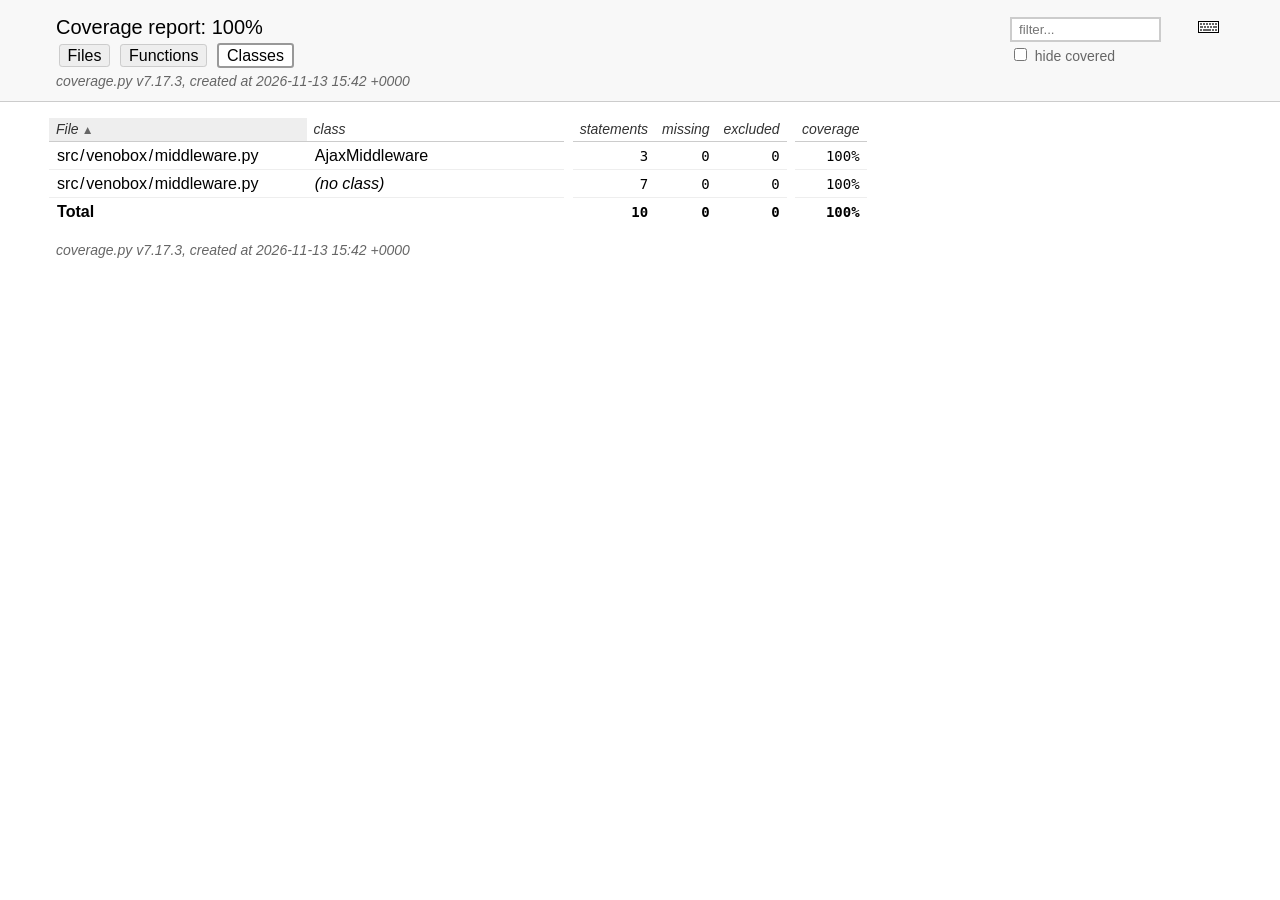
==== htmlcov/class_index.html @ b7a3fd44 "ci: Update coverage data" ====
<!DOCTYPE html>
<html lang="en">
<head>
    <meta http-equiv="Content-Type" content="text/html; charset=utf-8">
    <title>Coverage report</title>
    <link rel="icon" sizes="32x32" href="favicon_32_cb_c827f16f.png">
    <link rel="stylesheet" href="style_cb_4667309f.css" type="text/css">
    <script src="coverage_html_cb_54cfdca1.js" defer></script>
</head>
<body class="indexfile">
<header>
    <div class="content">
        <h1>Coverage report:
            <span class="pc_cov">100%</span>
        </h1>
        <aside id="help_panel_wrapper">
            <input id="help_panel_state" type="checkbox">
            <label for="help_panel_state">
                <img id="keyboard_icon" src="keybd_closed_cb_900cfef5.png" alt="Show/hide keyboard shortcuts">
            </label>
            <div id="help_panel">
                <p class="legend">Shortcuts on this page</p>
                <div class="keyhelp">
                    <p>
                        <kbd>f</kbd>
                        <kbd>n</kbd>
                        <kbd>s</kbd>
                        <kbd>m</kbd>
                        <kbd>x</kbd>
                        <kbd>c</kbd>
                        &nbsp; change column sorting
                    </p>
                    <p>
                        <kbd>[</kbd>
                        <kbd>]</kbd>
                        &nbsp; prev/next file
                    </p>
                    <p>
                        <kbd>?</kbd> &nbsp; show/hide this help
                    </p>
                </div>
            </div>
        </aside>
        <form id="filter_container">
            <input id="filter" type="text" value="" placeholder="filter...">
            <div>
                <input id="hide100" type="checkbox" >
                <label for="hide100">hide covered</label>
            </div>
        </form>
        <h2>
                <a class="button" href="index.html">Files</a>
                <a class="button" href="function_index.html">Functions</a>
                <a class="button current">Classes</a>
        </h2>
        <p class="text">
            <a class="nav" href="https://coverage.readthedocs.io/en/7.17.3">coverage.py v7.17.3</a>,
            created at 2026-11-13 15:42 +0000
        </p>
    </div>
</header>
<main id="index">
    <table class="index" data-sortable>
        <thead>
            <tr class="tablehead" title="Click to sort">
                <th id="file" class="name" aria-sort="none" data-shortcut="f">File<span class="arrows"></span></th>
                <th id="region" class="name" aria-sort="none" data-default-sort-order="ascending" data-shortcut="n">class<span class="arrows"></span></th>
                <th class="spacer">&nbsp;</th>
                <th id="statements" aria-sort="none" data-default-sort-order="descending" data-shortcut="s">statements<span class="arrows"></span></th>
                <th id="missing" aria-sort="none" data-default-sort-order="descending" data-shortcut="m">missing<span class="arrows"></span></th>
                <th id="excluded" aria-sort="none" data-default-sort-order="descending" data-shortcut="x">excluded<span class="arrows"></span></th>
                <th class="spacer">&nbsp;</th>
                <th id="coverage" aria-sort="none" data-shortcut="c">coverage<span class="arrows"></span></th>
            </tr>
        </thead>
        <tbody>
            <tr class="region">
                <td class="name"><a href="z_7f1be014bccb2f4d_middleware_py.html#t14">src<span class="sep">/</span>venobox<span class="sep">/</span>middleware.py</a></td>
                <td class="name"><a href="z_7f1be014bccb2f4d_middleware_py.html#t14"><data value='AjaxMiddleware'>AjaxMiddleware</data></a></td>
                <td class="spacer">&nbsp;</td>
                <td>3</td>
                <td>0</td>
                <td>0</td>
                <td class="spacer">&nbsp;</td>
                <td data-ratio="3 3">100%</td>
            </tr>
            <tr class="region">
                <td class="name"><a href="z_7f1be014bccb2f4d_middleware_py.html">src<span class="sep">/</span>venobox<span class="sep">/</span>middleware.py</a></td>
                <td class="name"><a href="z_7f1be014bccb2f4d_middleware_py.html"><data value=''><span class='no-noun'>(no class)</span></data></a></td>
                <td class="spacer">&nbsp;</td>
                <td>7</td>
                <td>0</td>
                <td>0</td>
                <td class="spacer">&nbsp;</td>
                <td data-ratio="7 7">100%</td>
            </tr>
        </tbody>
        <tfoot>
            <tr class="total">
                <td class="name">Total</td>
                <td class="name">&nbsp;</td>
                <td class="spacer">&nbsp;</td>
                <td>10</td>
                <td>0</td>
                <td>0</td>
                <td class="spacer">&nbsp;</td>
                <td data-ratio="10 10">100%</td>
            </tr>
        </tfoot>
    </table>
    <p id="no_rows">
        No items found using the specified filter.
    </p>
</main>
<footer>
    <div class="content">
        <p>
            <a class="nav" href="https://coverage.readthedocs.io/en/7.17.3">coverage.py v7.17.3</a>,
            created at 2026-11-13 15:42 +0000
        </p>
    </div>
    <aside class="hidden">
        <a id="prevFileLink" class="nav" href=""></a>
        <a id="nextFileLink" class="nav" href=""></a>
        <button type="button" class="button_prev_file" data-shortcut="["></button>
        <button type="button" class="button_next_file" data-shortcut="]"></button>
        <button type="button" class="button_show_hide_help" data-shortcut="?"></button>
    </aside>
</footer>
</body>
</html>
---- htmlcov/style_cb_4667309f.css ----
@charset "UTF-8";
/* Licensed under the Apache License: http://www.apache.org/licenses/LICENSE-2.0 */
/* For details: https://github.com/coveragepy/coveragepy/blob/main/NOTICE.txt */
/* Don't edit this .css file. Edit the .scss file instead! */
html, body, h1, h2, h3, p, table, td, th { margin: 0; padding: 0; border: 0; font-weight: inherit; font-style: inherit; font-size: 100%; font-family: inherit; vertical-align: baseline; }

body { font-family: -apple-system, BlinkMacSystemFont, "Segoe UI", Roboto, Ubuntu, Cantarell, "Helvetica Neue", sans-serif; font-size: 1em; background: #fff; color: #000; }

@media (prefers-color-scheme: dark) { body { background: #1e1e1e; } }

@media (prefers-color-scheme: dark) { body { color: #eee; } }

html > body { font-size: 16px; }

a:active, a:focus { outline: 2px dashed #007acc; }

p { font-size: .875em; line-height: 1.4em; }

table { border-collapse: collapse; }

td { vertical-align: top; }

table tr.hidden { display: none !important; }

p#no_rows { display: none; font-size: 1.15em; font-family: -apple-system, BlinkMacSystemFont, "Segoe UI", Roboto, Ubuntu, Cantarell, "Helvetica Neue", sans-serif; }

a.nav { text-decoration: none; color: inherit; }

a.nav:hover { text-decoration: underline; color: inherit; }

.hidden { display: none; }

header { background: #f8f8f8; width: 100%; z-index: 2; border-bottom: 1px solid #ccc; }

@media (prefers-color-scheme: dark) { header { background: black; } }

@media (prefers-color-scheme: dark) { header { border-color: #333; } }

header .content { padding: 1rem 3.5rem; }

header h2 { margin-top: .5em; font-size: 1em; }

header h2 a.button { font-family: inherit; font-size: inherit; border: 1px solid; border-radius: .2em; background: #eee; color: inherit; text-decoration: none; padding: .1em .5em; margin: 1px calc(.1em + 1px); cursor: pointer; border-color: #ccc; }

@media (prefers-color-scheme: dark) { header h2 a.button { background: #333; } }

@media (prefers-color-scheme: dark) { header h2 a.button { border-color: #444; } }

header h2 a.button.current { border: 2px solid; background: #fff; border-color: #999; cursor: default; }

@media (prefers-color-scheme: dark) { header h2 a.button.current { background: #1e1e1e; } }

@media (prefers-color-scheme: dark) { header h2 a.button.current { border-color: #777; } }

header p.text { margin: .5em 0 -.5em; color: #666; font-style: italic; }

@media (prefers-color-scheme: dark) { header p.text { color: #aaa; } }

header.sticky { position: fixed; left: 0; right: 0; height: 2.5em; }

header.sticky .text { display: none; }

header.sticky h1, header.sticky h2 { font-size: 1em; margin-top: 0; display: inline-block; }

header.sticky .content { padding: 0.5rem 3.5rem; }

header.sticky .content p { font-size: 1em; }

header.sticky ~ #source { padding-top: 6.5em; }

main { position: relative; z-index: 1; }

footer { margin: 1rem 3.5rem; }

footer .content { padding: 0; color: #666; font-style: italic; }

@media (prefers-color-scheme: dark) { footer .content { color: #aaa; } }

#index { margin: 1rem 0 0 3.5rem; }

h1 { font-size: 1.25em; display: inline-block; }

#filter_container { float: right; margin: 0 2em 0 0; line-height: 1.66em; }

#filter_container #filter { width: 10em; padding: 0.2em 0.5em; border: 2px solid #ccc; background: #fff; color: #000; }

@media (prefers-color-scheme: dark) { #filter_container #filter { border-color: #444; } }

@media (prefers-color-scheme: dark) { #filter_container #filter { background: #1e1e1e; } }

@media (prefers-color-scheme: dark) { #filter_container #filter { color: #eee; } }

#filter_container #filter:focus { border-color: #007acc; }

#filter_container :disabled ~ label { color: #ccc; }

@media (prefers-color-scheme: dark) { #filter_container :disabled ~ label { color: #444; } }

#filter_container label { font-size: .875em; color: #666; }

@media (prefers-color-scheme: dark) { #filter_container label { color: #aaa; } }

header button { font-family: inherit; font-size: inherit; border: 1px solid; border-radius: .2em; background: #eee; color: inherit; text-decoration: none; padding: .1em .5em; margin: 1px calc(.1em + 1px); cursor: pointer; border-color: #ccc; }

@media (prefers-color-scheme: dark) { header button { background: #333; } }

@media (prefers-color-scheme: dark) { header button { border-color: #444; } }

header button:active, header button:focus { outline: 2px dashed #007acc; }

header button.run { background: #eeffee; }

@media (prefers-color-scheme: dark) { header button.run { background: #373d29; } }

header button.run.show_run { background: #dfd; border: 2px solid #00dd00; margin: 0 .1em; }

@media (prefers-color-scheme: dark) { header button.run.show_run { background: #373d29; } }

header button.mis { background: #ffeeee; }

@media (prefers-color-scheme: dark) { header button.mis { background: #4b1818; } }

header button.mis.show_mis { background: #fdd; border: 2px solid #ff0000; margin: 0 .1em; }

@media (prefers-color-scheme: dark) { header button.mis.show_mis { background: #4b1818; } }

header button.exc { background: #f7f7f7; }

@media (prefers-color-scheme: dark) { header button.exc { background: #333; } }

header button.exc.show_exc { background: #eee; border: 2px solid #808080; margin: 0 .1em; }

@media (prefers-color-scheme: dark) { header button.exc.show_exc { background: #333; } }

header button.par { background: #ffffd5; }

@media (prefers-color-scheme: dark) { header button.par { background: #650; } }

header button.par.show_par { background: #ffa; border: 2px solid #bbbb00; margin: 0 .1em; }

@media (prefers-color-scheme: dark) { header button.par.show_par { background: #650; } }

#help_panel, #source p .annotate.long { display: none; position: absolute; z-index: 999; background: #ffffcc; border: 1px solid #888; border-radius: .2em; color: #333; padding: .25em .5em; }

#source p .annotate.long { white-space: normal; float: right; top: 1.75em; right: 1em; height: auto; }

#help_panel_wrapper { float: right; position: relative; }

#keyboard_icon { margin: 5px; }

#help_panel_state { display: none; }

#help_panel { top: 25px; right: 0; padding: .75em; border: 1px solid #883; color: #333; }

#help_panel .keyhelp p { margin-top: .75em; }

#help_panel .legend { font-style: italic; margin-bottom: 1em; }

.indexfile #help_panel { width: 25em; }

.pyfile #help_panel { width: 18em; }

#help_panel_state:checked ~ #help_panel { display: block; }

kbd { border: 1px solid black; border-color: #888 #333 #333 #888; padding: .1em .35em; font-family: SFMono-Regular, Menlo, Monaco, Consolas, monospace; font-weight: bold; background: #eee; border-radius: 3px; }

.sep { padding: 0 .1em; }

#source { padding: 1em 0 1em 3.5rem; font-family: SFMono-Regular, Menlo, Monaco, Consolas, monospace; }

#source p { position: relative; white-space: pre; }

#source p * { box-sizing: border-box; }

#source p .n { float: left; text-align: right; width: 3.5rem; box-sizing: border-box; margin-left: -3.5rem; padding-right: 1em; color: #999; user-select: none; }

@media (prefers-color-scheme: dark) { #source p .n { color: #777; } }

#source p .n.highlight { background: #ffdd00; }

#source p .n a { scroll-margin-top: 6em; text-decoration: none; color: #999; }

@media (prefers-color-scheme: dark) { #source p .n a { color: #777; } }

#source p .n a:hover { text-decoration: underline; color: #999; }

@media (prefers-color-scheme: dark) { #source p .n a:hover { color: #777; } }

#source p .t { display: inline-block; width: 100%; box-sizing: border-box; margin-left: -.5em; padding-left: 0.3em; border-left: 0.2em solid #fff; }

@media (prefers-color-scheme: dark) { #source p .t { border-color: #1e1e1e; } }

#source p .t:hover { background: #f2f2f2; }

@media (prefers-color-scheme: dark) { #source p .t:hover { background: #282828; } }

#source p .t:hover ~ .r .annotate.long { display: block; }

#source p .t .com { color: #008000; font-style: italic; line-height: 1px; }

@media (prefers-color-scheme: dark) { #source p .t .com { color: #6a9955; } }

#source p .t .key { font-weight: bold; line-height: 1px; }

#source p .t .str, #source p .t .fst { color: #0451a5; }

@media (prefers-color-scheme: dark) { #source p .t .str, #source p .t .fst { color: #9cdcfe; } }

#source p.mis .t { border-left: 0.2em solid #ff0000; }

#source p.mis.show_mis .t { background: #fdd; }

@media (prefers-color-scheme: dark) { #source p.mis.show_mis .t { background: #4b1818; } }

#source p.mis.show_mis .t:hover { background: #f2d2d2; }

@media (prefers-color-scheme: dark) { #source p.mis.show_mis .t:hover { background: #532323; } }

#source p.mis.mis2 .t { border-left: 0.2em dotted #ff0000; }

#source p.mis.mis2.show_mis .t { background: #ffeeee; }

@media (prefers-color-scheme: dark) { #source p.mis.mis2.show_mis .t { background: #351b1b; } }

#source p.mis.mis2.show_mis .t:hover { background: #f2d2d2; }

@media (prefers-color-scheme: dark) { #source p.mis.mis2.show_mis .t:hover { background: #532323; } }

#source p.run .t { border-left: 0.2em solid #00dd00; }

#source p.run.show_run .t { background: #dfd; }

@media (prefers-color-scheme: dark) { #source p.run.show_run .t { background: #373d29; } }

#source p.run.show_run .t:hover { background: #d2f2d2; }

@media (prefers-color-scheme: dark) { #source p.run.show_run .t:hover { background: #404633; } }

#source p.run.run2 .t { border-left: 0.2em dotted #00dd00; }

#source p.run.run2.show_run .t { background: #eeffee; }

@media (prefers-color-scheme: dark) { #source p.run.run2.show_run .t { background: #2b2e24; } }

#source p.run.run2.show_run .t:hover { background: #d2f2d2; }

@media (prefers-color-scheme: dark) { #source p.run.run2.show_run .t:hover { background: #404633; } }

#source p.exc .t { border-left: 0.2em solid #808080; }

#source p.exc.show_exc .t { background: #eee; }

@media (prefers-color-scheme: dark) { #source p.exc.show_exc .t { background: #333; } }

#source p.exc.show_exc .t:hover { background: #e2e2e2; }

@media (prefers-color-scheme: dark) { #source p.exc.show_exc .t:hover { background: #3c3c3c; } }

#source p.exc.exc2 .t { border-left: 0.2em dotted #808080; }

#source p.exc.exc2.show_exc .t { background: #f7f7f7; }

@media (prefers-color-scheme: dark) { #source p.exc.exc2.show_exc .t { background: #292929; } }

#source p.exc.exc2.show_exc .t:hover { background: #e2e2e2; }

@media (prefers-color-scheme: dark) { #source p.exc.exc2.show_exc .t:hover { background: #3c3c3c; } }

#source p.par .t { border-left: 0.2em solid #bbbb00; }

#source p.par.show_par .t { background: #ffa; }

@media (prefers-color-scheme: dark) { #source p.par.show_par .t { background: #650; } }

#source p.par.show_par .t:hover { background: #f2f2a2; }

@media (prefers-color-scheme: dark) { #source p.par.show_par .t:hover { background: #6d5d0c; } }

#source p.par.par2 .t { border-left: 0.2em dotted #bbbb00; }

#source p.par.par2.show_par .t { background: #ffffd5; }

@media (prefers-color-scheme: dark) { #source p.par.par2.show_par .t { background: #423a0f; } }

#source p.par.par2.show_par .t:hover { background: #f2f2a2; }

@media (prefers-color-scheme: dark) { #source p.par.par2.show_par .t:hover { background: #6d5d0c; } }

#source p .r { position: absolute; top: 0; right: 2.5em; font-family: -apple-system, BlinkMacSystemFont, "Segoe UI", Roboto, Ubuntu, Cantarell, "Helvetica Neue", sans-serif; }

#source p .annotate { font-family: -apple-system, BlinkMacSystemFont, "Segoe UI", Roboto, Ubuntu, Cantarell, "Helvetica Neue", sans-serif; color: #666; padding-right: .5em; }

@media (prefers-color-scheme: dark) { #source p .annotate { color: #ddd; } }

#source p .annotate.short:hover ~ .long { display: block; }

#source p .annotate.long { width: 30em; right: 2.5em; }

#source p input { display: none; }

#source p input ~ .r label.ctx { cursor: pointer; border-radius: .25em; }

#source p input ~ .r label.ctx::before { content: "▶ "; }

#source p input ~ .r label.ctx:hover { background: #e8f4ff; color: #666; }

@media (prefers-color-scheme: dark) { #source p input ~ .r label.ctx:hover { background: #0f3a42; } }

@media (prefers-color-scheme: dark) { #source p input ~ .r label.ctx:hover { color: #aaa; } }

#source p input:checked ~ .r label.ctx { background: #d0e8ff; color: #666; border-radius: .75em .75em 0 0; padding: 0 .5em; margin: -.25em 0; }

@media (prefers-color-scheme: dark) { #source p input:checked ~ .r label.ctx { background: #056; } }

@media (prefers-color-scheme: dark) { #source p input:checked ~ .r label.ctx { color: #aaa; } }

#source p input:checked ~ .r label.ctx::before { content: "▼ "; }

#source p input:checked ~ .ctxs { padding: .25em .5em; overflow-y: scroll; max-height: 10.5em; }

#source p label.ctx { color: #999; display: inline-block; padding: 0 .5em; font-size: .8333em; }

@media (prefers-color-scheme: dark) { #source p label.ctx { color: #777; } }

#source p .ctxs { display: block; max-height: 0; overflow-y: hidden; transition: all .2s; padding: 0 .5em; font-family: -apple-system, BlinkMacSystemFont, "Segoe UI", Roboto, Ubuntu, Cantarell, "Helvetica Neue", sans-serif; white-space: nowrap; background: #d0e8ff; border-radius: .25em; margin-right: 1.75em; text-align: right; }

@media (prefers-color-scheme: dark) { #source p .ctxs { background: #056; } }

#index { font-family: SFMono-Regular, Menlo, Monaco, Consolas, monospace; font-size: 0.875em; }

#index table.index { margin-left: -.5em; }

#index td, #index th { text-align: right; vertical-align: baseline; padding: .25em .5em; border-bottom: 1px solid #eee; }

@media (prefers-color-scheme: dark) { #index td, #index th { border-color: #333; } }

#index td.name, #index th.name { text-align: left; width: auto; font-family: -apple-system, BlinkMacSystemFont, "Segoe UI", Roboto, Ubuntu, Cantarell, "Helvetica Neue", sans-serif; min-width: 15em; }

#index td.left, #index th.left { text-align: left; }

#index td.spacer, #index th.spacer { border: none; padding: 0; }

#index td.spacer:hover, #index th.spacer:hover { background: inherit; }

#index th { font-family: -apple-system, BlinkMacSystemFont, "Segoe UI", Roboto, Ubuntu, Cantarell, "Helvetica Neue", sans-serif; font-style: italic; color: #333; border-color: #ccc; cursor: pointer; }

@media (prefers-color-scheme: dark) { #index th { color: #ddd; } }

@media (prefers-color-scheme: dark) { #index th { border-color: #444; } }

#index th:hover { background: #eee; }

@media (prefers-color-scheme: dark) { #index th:hover { background: #333; } }

#index th .arrows { color: #666; font-size: 85%; font-family: sans-serif; font-style: normal; pointer-events: none; }

#index th[aria-sort="ascending"], #index th[aria-sort="descending"] { white-space: nowrap; background: #eee; padding-left: .5em; }

@media (prefers-color-scheme: dark) { #index th[aria-sort="ascending"], #index th[aria-sort="descending"] { background: #333; } }

#index th[aria-sort="ascending"] .arrows::after { content: " ▲"; }

#index th[aria-sort="descending"] .arrows::after { content: " ▼"; }

#index tr.grouphead th { cursor: default; font-style: normal; border-color: #999; }

@media (prefers-color-scheme: dark) { #index tr.grouphead th { border-color: #777; } }

#index td.name { font-size: 1.15em; }

#index td.name a { text-decoration: none; color: inherit; }

#index td.name .no-noun { font-style: italic; }

#index tr.total td, #index tr.total_dynamic td { font-weight: bold; border-bottom: none; }

#index tr.region:hover { background: #eee; }

@media (prefers-color-scheme: dark) { #index tr.region:hover { background: #333; } }

#index tr.region:hover td.name { text-decoration: underline; color: inherit; }

#scroll_marker { position: fixed; z-index: 3; right: 0; top: 0; width: 16px; height: 100%; background: #fff; border-left: 1px solid #eee; will-change: transform; }

@media (prefers-color-scheme: dark) { #scroll_marker { background: #1e1e1e; } }

@media (prefers-color-scheme: dark) { #scroll_marker { border-color: #333; } }

#scroll_marker .marker { background: #ccc; position: absolute; min-height: 3px; width: 100%; }

@media (prefers-color-scheme: dark) { #scroll_marker .marker { background: #444; } }
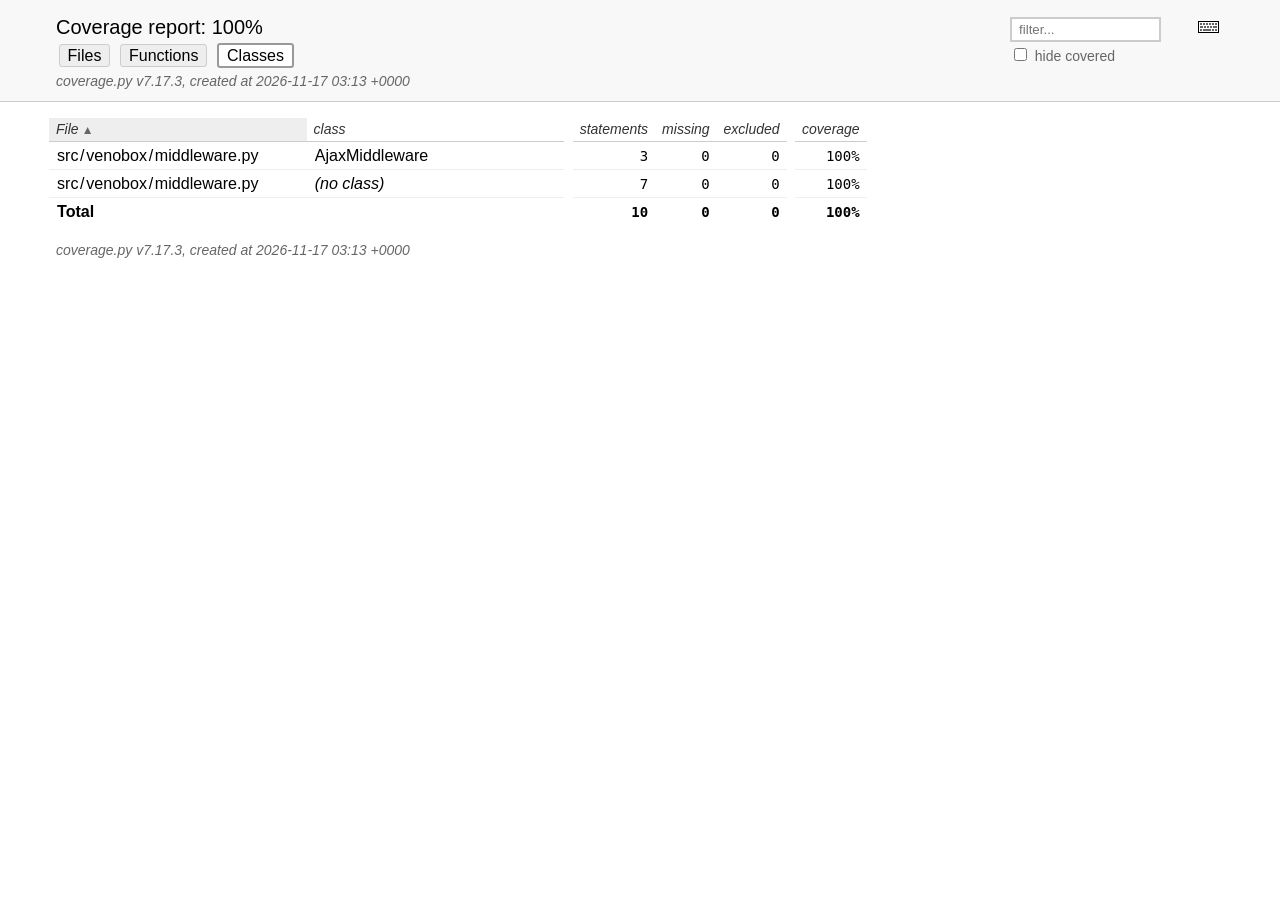
==== commit 5211d03d: "ci: Update coverage data" ====
--- a/htmlcov/class_index.html
+++ b/htmlcov/class_index.html
@@ -55,7 +55,7 @@
         </h2>
         <p class="text">
             <a class="nav" href="https://coverage.readthedocs.io/en/7.17.3">coverage.py v7.17.3</a>,
-            created at 2026-11-13 15:42 +0000
+            created at 2026-11-17 03:13 +0000
         </p>
     </div>
 </header>
@@ -116,7 +116,7 @@
     <div class="content">
         <p>
             <a class="nav" href="https://coverage.readthedocs.io/en/7.17.3">coverage.py v7.17.3</a>,
-            created at 2026-11-13 15:42 +0000
+            created at 2026-11-17 03:13 +0000
         </p>
     </div>
     <aside class="hidden">
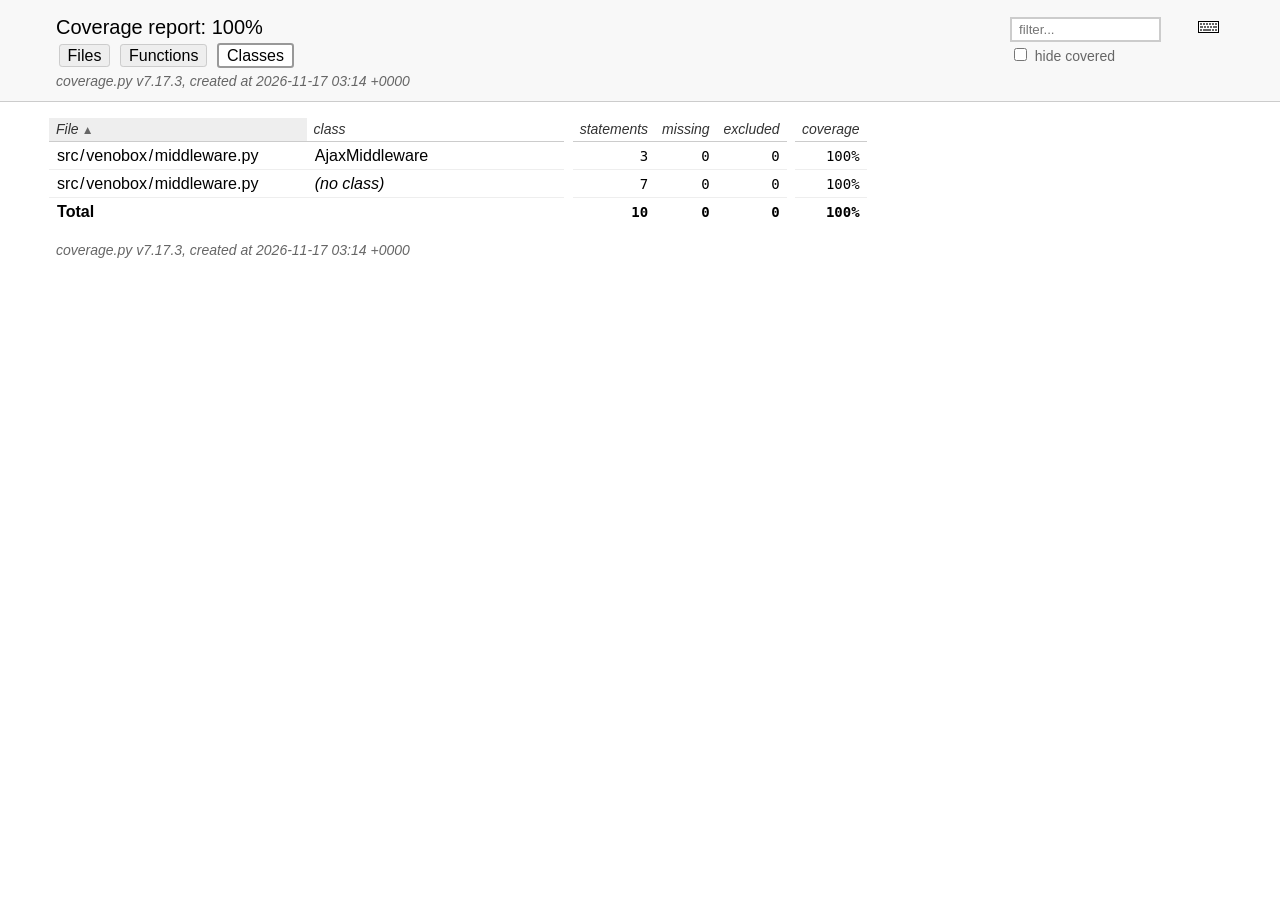
==== commit 8c45e0db: "ci: Update coverage data" ====
--- a/htmlcov/class_index.html
+++ b/htmlcov/class_index.html
@@ -55,7 +55,7 @@
         </h2>
         <p class="text">
             <a class="nav" href="https://coverage.readthedocs.io/en/7.17.3">coverage.py v7.17.3</a>,
-            created at 2026-11-17 03:13 +0000
+            created at 2026-11-17 03:14 +0000
         </p>
     </div>
 </header>
@@ -116,7 +116,7 @@
     <div class="content">
         <p>
             <a class="nav" href="https://coverage.readthedocs.io/en/7.17.3">coverage.py v7.17.3</a>,
-            created at 2026-11-17 03:13 +0000
+            created at 2026-11-17 03:14 +0000
         </p>
     </div>
     <aside class="hidden">
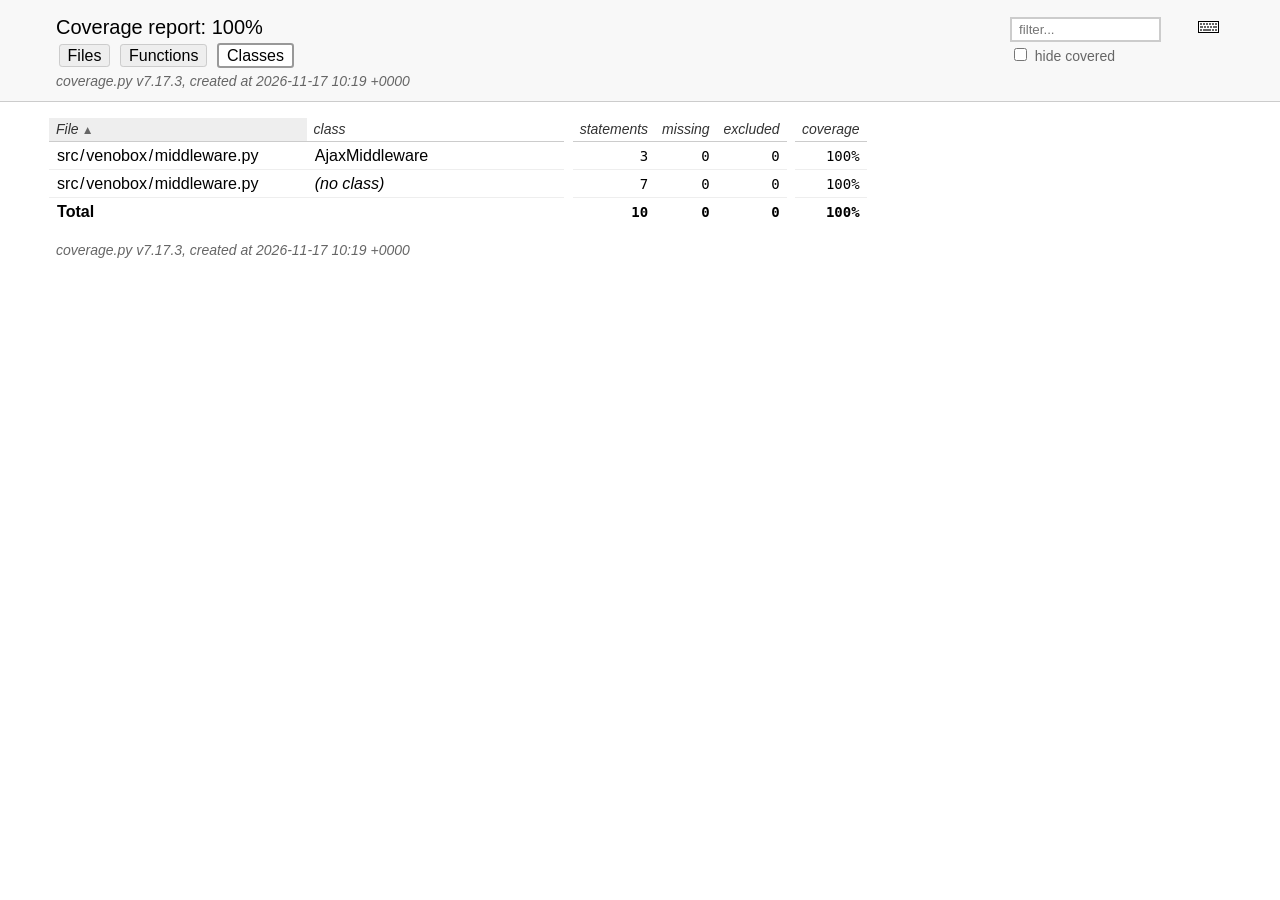
==== commit c370bc85: "ci: Update coverage data" ====
--- a/htmlcov/class_index.html
+++ b/htmlcov/class_index.html
@@ -55,7 +55,7 @@
         </h2>
         <p class="text">
             <a class="nav" href="https://coverage.readthedocs.io/en/7.17.3">coverage.py v7.17.3</a>,
-            created at 2026-11-17 03:14 +0000
+            created at 2026-11-17 10:19 +0000
         </p>
     </div>
 </header>
@@ -116,7 +116,7 @@
     <div class="content">
         <p>
             <a class="nav" href="https://coverage.readthedocs.io/en/7.17.3">coverage.py v7.17.3</a>,
-            created at 2026-11-17 03:14 +0000
+            created at 2026-11-17 10:19 +0000
         </p>
     </div>
     <aside class="hidden">
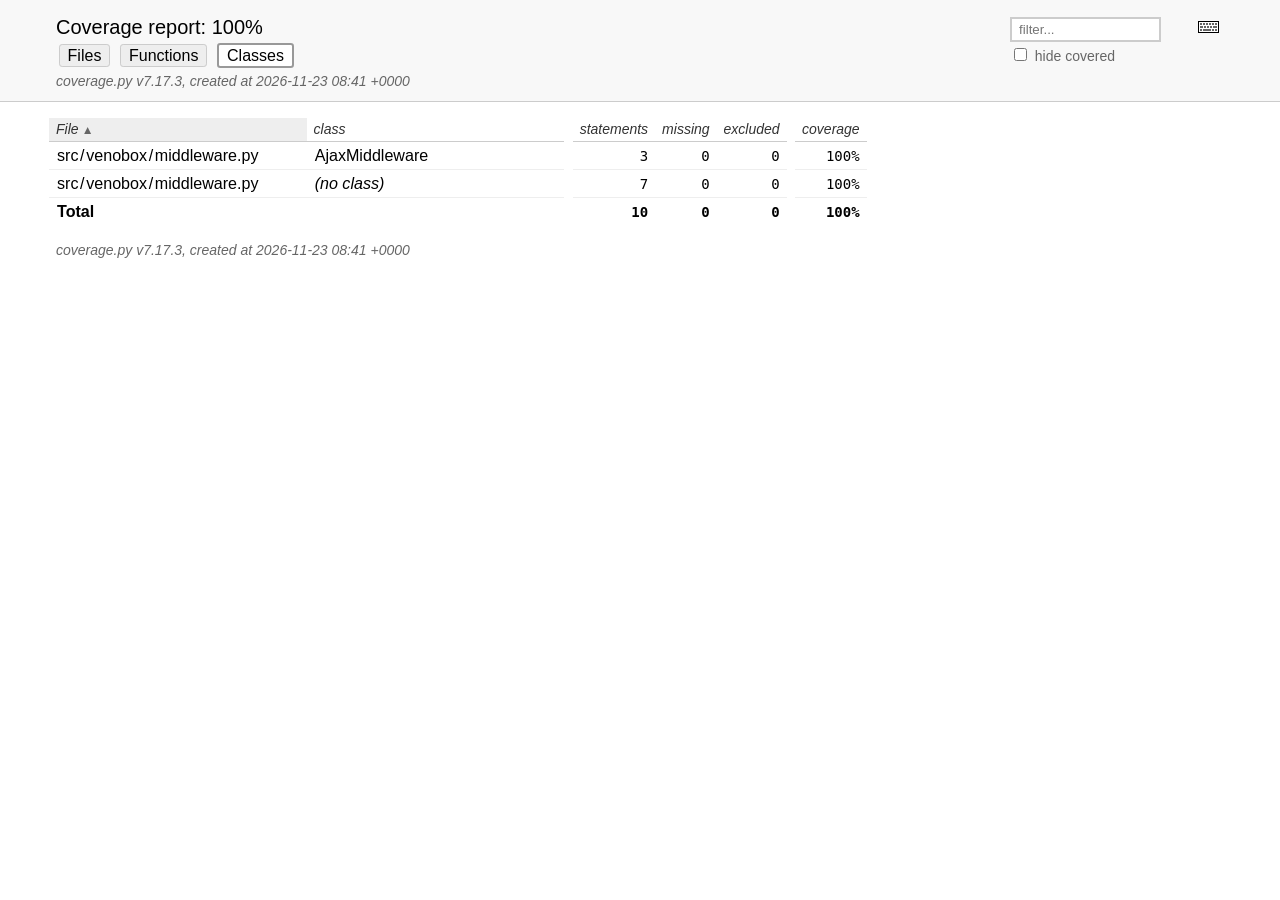
==== commit d068b85f: "ci: Update coverage data" ====
--- a/htmlcov/class_index.html
+++ b/htmlcov/class_index.html
@@ -55,7 +55,7 @@
         </h2>
         <p class="text">
             <a class="nav" href="https://coverage.readthedocs.io/en/7.17.3">coverage.py v7.17.3</a>,
-            created at 2026-11-17 10:19 +0000
+            created at 2026-11-23 08:41 +0000
         </p>
     </div>
 </header>
@@ -116,7 +116,7 @@
     <div class="content">
         <p>
             <a class="nav" href="https://coverage.readthedocs.io/en/7.17.3">coverage.py v7.17.3</a>,
-            created at 2026-11-17 10:19 +0000
+            created at 2026-11-23 08:41 +0000
         </p>
     </div>
     <aside class="hidden">
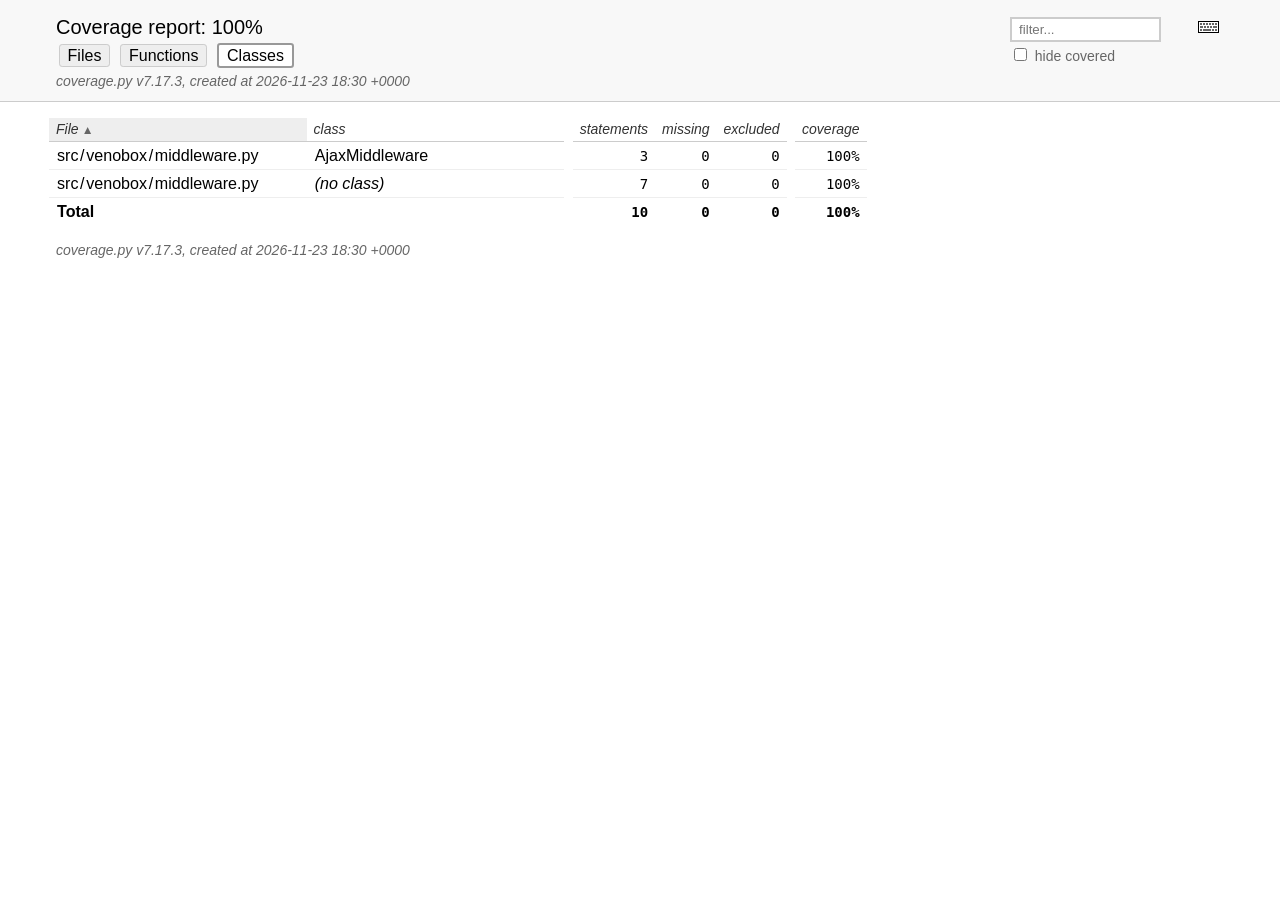
==== commit fd27c69a: "ci: Update coverage data" ====
--- a/htmlcov/class_index.html
+++ b/htmlcov/class_index.html
@@ -55,7 +55,7 @@
         </h2>
         <p class="text">
             <a class="nav" href="https://coverage.readthedocs.io/en/7.17.3">coverage.py v7.17.3</a>,
-            created at 2026-11-23 08:41 +0000
+            created at 2026-11-23 18:30 +0000
         </p>
     </div>
 </header>
@@ -116,7 +116,7 @@
     <div class="content">
         <p>
             <a class="nav" href="https://coverage.readthedocs.io/en/7.17.3">coverage.py v7.17.3</a>,
-            created at 2026-11-23 08:41 +0000
+            created at 2026-11-23 18:30 +0000
         </p>
     </div>
     <aside class="hidden">
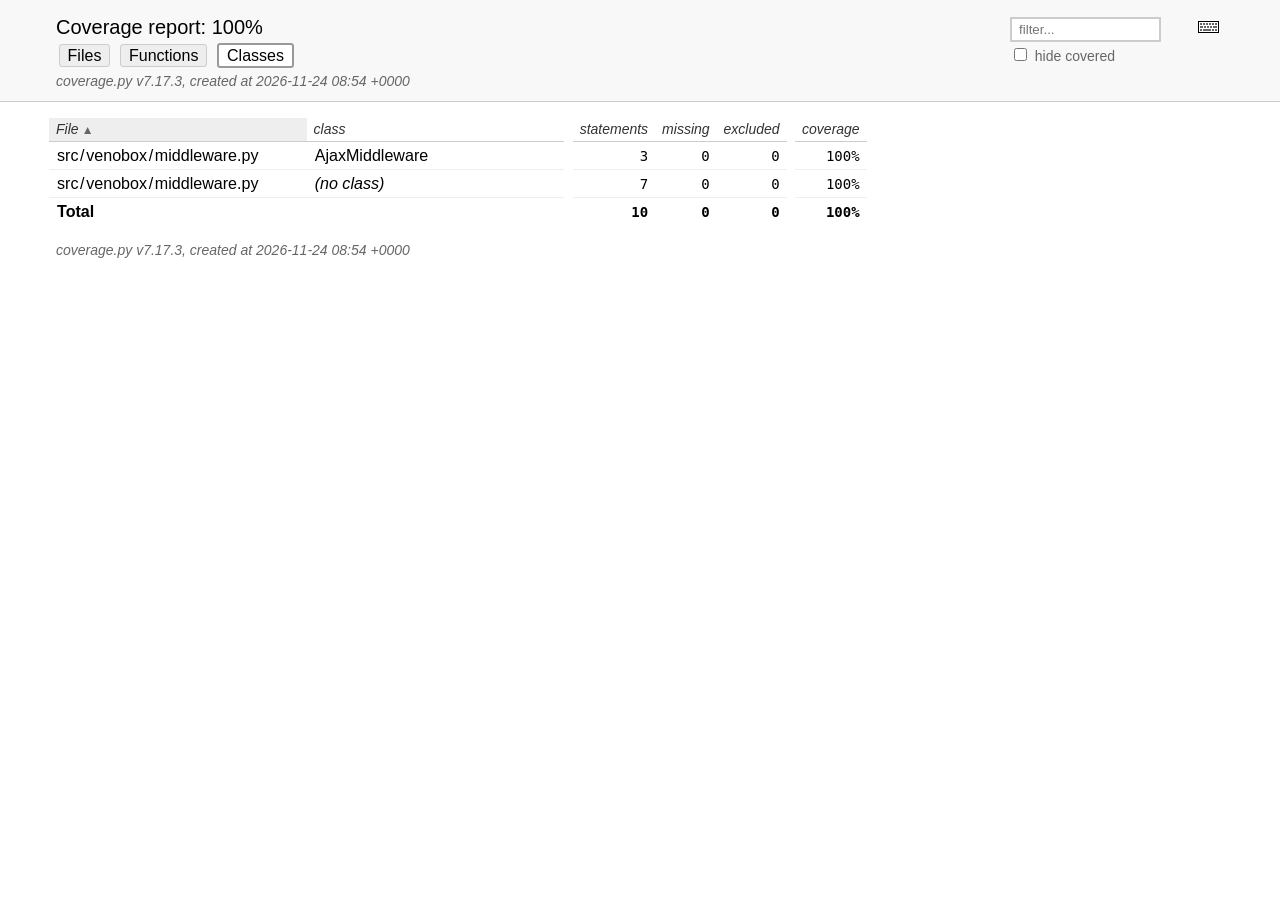
==== commit fc6b70b4: "ci: Update coverage data" ====
--- a/htmlcov/class_index.html
+++ b/htmlcov/class_index.html
@@ -55,7 +55,7 @@
         </h2>
         <p class="text">
             <a class="nav" href="https://coverage.readthedocs.io/en/7.17.3">coverage.py v7.17.3</a>,
-            created at 2026-11-23 18:30 +0000
+            created at 2026-11-24 08:54 +0000
         </p>
     </div>
 </header>
@@ -116,7 +116,7 @@
     <div class="content">
         <p>
             <a class="nav" href="https://coverage.readthedocs.io/en/7.17.3">coverage.py v7.17.3</a>,
-            created at 2026-11-23 18:30 +0000
+            created at 2026-11-24 08:54 +0000
         </p>
     </div>
     <aside class="hidden">
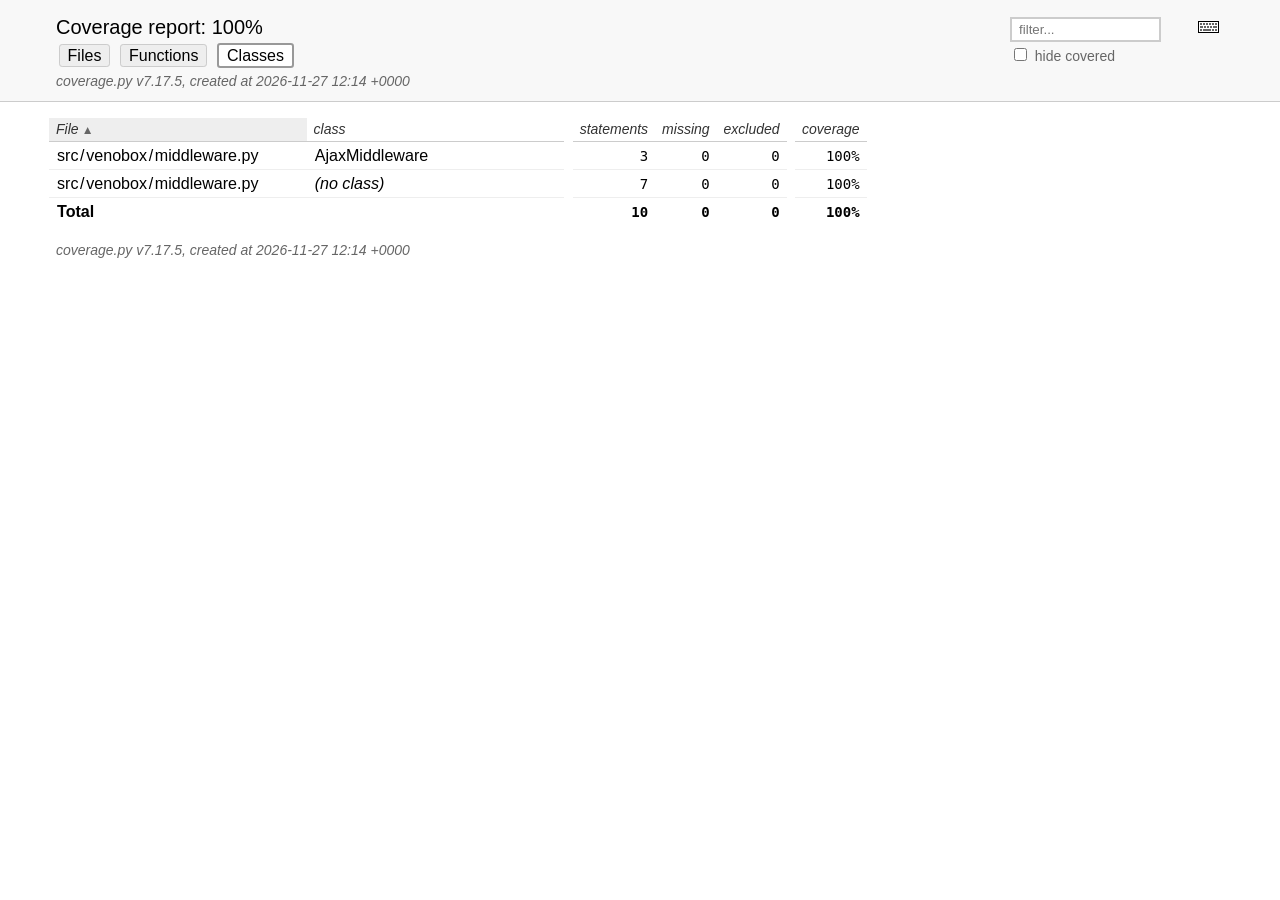
==== commit 593da1f5: "ci: Update coverage data" ====
--- a/htmlcov/class_index.html
+++ b/htmlcov/class_index.html
@@ -54,8 +54,8 @@
                 <a class="button current">Classes</a>
         </h2>
         <p class="text">
-            <a class="nav" href="https://coverage.readthedocs.io/en/7.17.3">coverage.py v7.17.3</a>,
-            created at 2026-11-24 08:54 +0000
+            <a class="nav" href="https://coverage.readthedocs.io/en/7.17.5">coverage.py v7.17.5</a>,
+            created at 2026-11-27 12:14 +0000
         </p>
     </div>
 </header>
@@ -115,8 +115,8 @@
 <footer>
     <div class="content">
         <p>
-            <a class="nav" href="https://coverage.readthedocs.io/en/7.17.3">coverage.py v7.17.3</a>,
-            created at 2026-11-24 08:54 +0000
+            <a class="nav" href="https://coverage.readthedocs.io/en/7.17.5">coverage.py v7.17.5</a>,
+            created at 2026-11-27 12:14 +0000
         </p>
     </div>
     <aside class="hidden">
